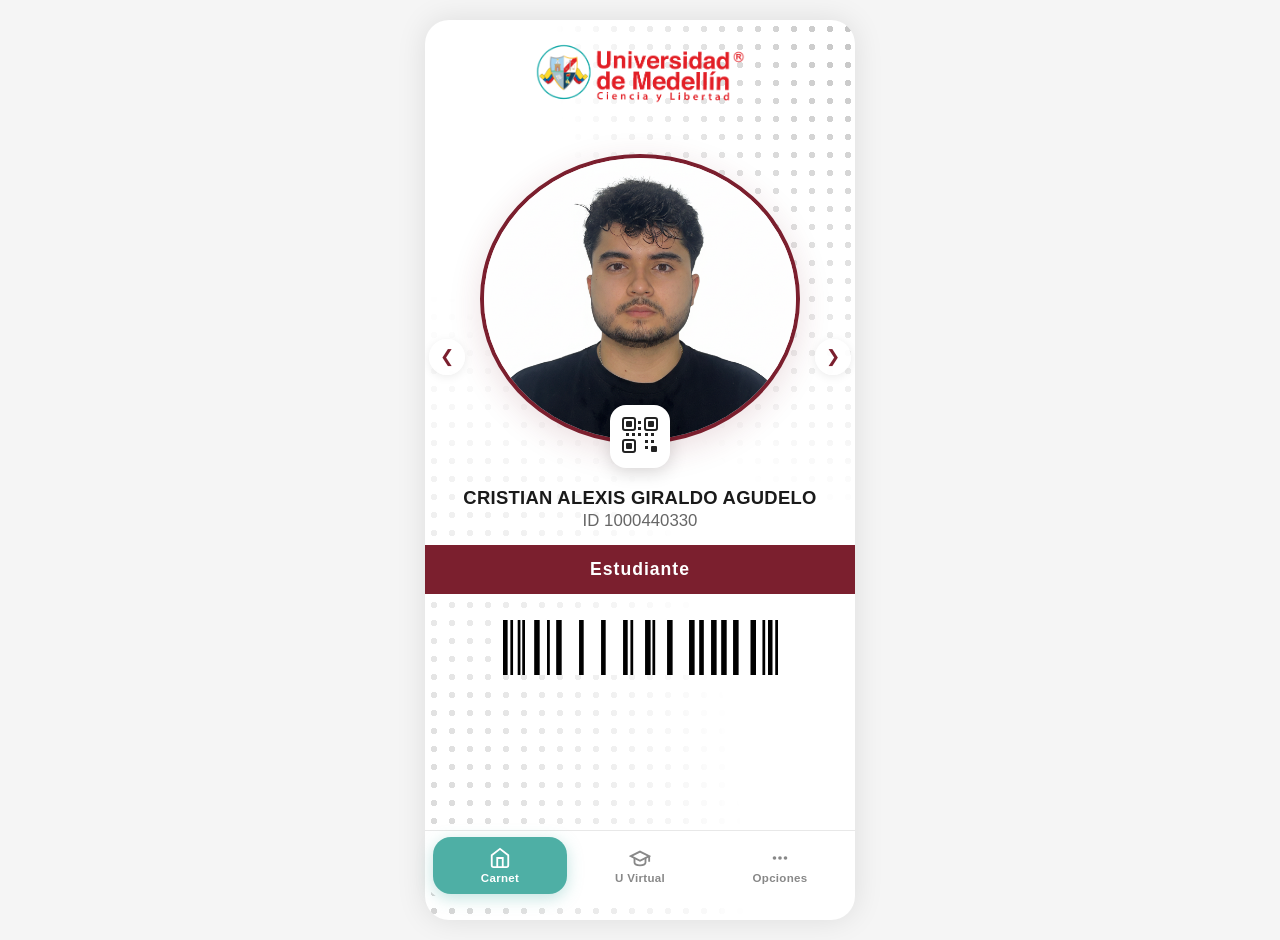
==== index.html @ eae6c57d "Carnet Virtual UdeM - PWA" ====
<!DOCTYPE html>
<html lang="es">
<head>
  <meta charset="UTF-8">
  <meta name="viewport" content="width=device-width, initial-scale=1.0, maximum-scale=1.0, user-scalable=no, viewport-fit=cover">
  <meta name="apple-mobile-web-app-capable" content="yes">
  <meta name="apple-mobile-web-app-status-bar-style" content="black-translucent">
  <meta name="apple-mobile-web-app-title" content="UdeMCarnet">
  <meta name="theme-color" content="#4EAFA5">
  <link rel="manifest" href="manifest.json">
  <link rel="apple-touch-icon" href="icons/icon-192.png">
  <title>Carnet Virtual - Universidad de Medellín</title>
  <link rel="stylesheet" href="styles.css?v=26">
  <script src="qrcode.min.js?v=22"></script>
</head>
<body>
  <div id="app">

    <!-- ==================== TAB: CARNET ==================== -->
    <section id="tab-carnet" class="tab-content active">
      <div class="carnet-container">
        <div class="university-logo">
          <img src="logo_udemedellin2.png" alt="Universidad de Medellín" class="logo-img">
        </div>

        <!-- Timer bar: una sola barra roja continua -->
        <div class="timer-bar">
          <div class="timer-fill" id="timer-fill"></div>
        </div>

        <!-- Slides -->
        <div class="carousel" id="carnet-carousel">
          <!-- Slide 1: Foto circular + QR ícono -->
          <div class="slide active" data-index="0">
            <div class="photo-oval-wrap">
              <div class="photo-oval-border">
                <img id="student-photo" src="assets/estudiante.PNG" alt="Foto estudiante" class="student-photo-img">
              </div>
              <!-- QR ícono decorativo superpuesto -->
              <button class="qr-icon-btn" id="qr-icon-btn" aria-label="Ver código QR">
                <svg width="44" height="44" viewBox="0 0 44 44" fill="none">
                  <rect width="44" height="44" rx="10" fill="white"/>
                  <rect x="5" y="5" width="12" height="12" rx="2" stroke="#222" stroke-width="2" fill="none"/>
                  <rect x="8" y="8" width="6" height="6" rx="1" fill="#222"/>
                  <rect x="27" y="5" width="12" height="12" rx="2" stroke="#222" stroke-width="2" fill="none"/>
                  <rect x="30" y="8" width="6" height="6" rx="1" fill="#222"/>
                  <rect x="5" y="27" width="12" height="12" rx="2" stroke="#222" stroke-width="2" fill="none"/>
                  <rect x="8" y="30" width="6" height="6" rx="1" fill="#222"/>
                  <rect x="20" y="8" width="3" height="3" fill="#222"/>
                  <rect x="20" y="14" width="3" height="3" fill="#222"/>
                  <rect x="20" y="20" width="3" height="3" fill="#222"/>
                  <rect x="8" y="20" width="3" height="3" fill="#222"/>
                  <rect x="14" y="20" width="3" height="3" fill="#222"/>
                  <rect x="27" y="20" width="3" height="3" fill="#222"/>
                  <rect x="33" y="20" width="3" height="3" fill="#222"/>
                  <rect x="27" y="27" width="3" height="3" fill="#222"/>
                  <rect x="33" y="27" width="3" height="3" fill="#222"/>
                  <rect x="27" y="33" width="3" height="3" fill="#222"/>
                  <rect x="33" y="33" width="6" height="6" rx="1" fill="#222"/>
                </svg>
              </button>
            </div>
          </div>
          <div class="slide" data-index="1">
            <div class="qr-large-wrap">
              <div class="qr-large-card">
                <img id="qr-large" alt="QR">
              </div>
              <div class="qr-avatar-badge">
                <svg class="avatar-mini-img" viewBox="0 0 56 56" fill="none" xmlns="http://www.w3.org/2000/svg">
                  <circle cx="28" cy="22" r="10" fill="#bbb"/>
                  <ellipse cx="28" cy="46" rx="18" ry="14" fill="#bbb"/>
                </svg>
              </div>
            </div>
          </div>
        </div>

        <!-- Carousel arrows -->
        <button class="carousel-arrow arrow-left" id="arrow-left" aria-label="Anterior">&#10094;</button>
        <button class="carousel-arrow arrow-right" id="arrow-right" aria-label="Siguiente">&#10095;</button>

        <!-- Student info -->
        <div class="student-info">
          <h2 class="student-name" id="student-name">CRISTIAN ALEXIS GIRALDO AGUDELO</h2>
          <p class="student-id">ID <span id="student-id-number">1000440330</span></p>
        </div>

        <!-- Role badge -->
        <div class="role-badge">
          <span id="student-role">Estudiante</span>
        </div>

        <!-- Barcode -->
        <div class="barcode-container">
          <canvas id="barcode-canvas"></canvas>
        </div>
      </div>
    </section>

    <!-- ==================== TAB: U VIRTUAL ==================== -->
    <section id="tab-uvirtual" class="tab-content">
      <header class="uvirtual-header">
        <h1>U Virtual</h1>
      </header>
      <div class="uvirtual-toolbar">
        <button class="icon-btn" aria-label="Menú">
          <svg width="24" height="24" viewBox="0 0 24 24" fill="none" stroke="currentColor" stroke-width="2"><line x1="3" y1="6" x2="21" y2="6"/><line x1="3" y1="12" x2="21" y2="12"/><line x1="3" y1="18" x2="21" y2="18"/></svg>
        </button>
        <button class="icon-btn" aria-label="Buscar">
          <svg width="24" height="24" viewBox="0 0 24 24" fill="none" stroke="currentColor" stroke-width="2"><circle cx="11" cy="11" r="8"/><line x1="21" y1="21" x2="16.65" y2="16.65"/></svg>
        </button>
        <div class="toolbar-right">
          <div class="notification-icon">
            <svg width="24" height="24" viewBox="0 0 24 24" fill="none" stroke="currentColor" stroke-width="2"><path d="M18 8A6 6 0 0 0 6 8c0 7-3 9-3 9h18s-3-2-3-9"/><path d="M13.73 21a2 2 0 0 1-3.46 0"/></svg>
            <span class="badge">11</span>
          </div>
          <div class="notification-icon">
            <svg width="24" height="24" viewBox="0 0 24 24" fill="none" stroke="currentColor" stroke-width="2"><path d="M21 15a2 2 0 0 1-2 2H7l-4 4V5a2 2 0 0 1 2-2h14a2 2 0 0 1 2 2z"/></svg>
            <span class="badge">1</span>
          </div>
          <div class="avatar-toolbar-wrap">
            <div class="avatar-placeholder-sm"></div>
            <svg width="12" height="12" viewBox="0 0 24 24" fill="#999"><path d="M7 10l5 5 5-5z"/></svg>
          </div>
          <label class="mini-toggle">
            <input type="checkbox">
            <span class="mini-toggle-slider"></span>
          </label>
        </div>
      </div>

      <!-- Banner -->
      <div class="uvirtual-banner">
        <div class="banner-overlay">
          <p class="banner-sub">Capacitación para profes:</p>
          <h3 class="banner-title">Contenidos educativos con Genially</h3>
          <span class="banner-date">21 de abril</span>
        </div>
        <span class="banner-cta">Inscripciones aquí</span>
      </div>

      <!-- Banner dots -->
      <div class="banner-dots">
        <span class="bdot active"></span>
        <span class="bdot"></span>
        <span class="bdot"></span>
      </div>

      <!-- Search -->
      <div class="search-bar">
        <input type="text" placeholder="Cursos..." class="search-input">
        <button class="search-btn">Buscar</button>
      </div>

      <!-- Course grid -->
      <div class="course-grid">
        <div class="course-card">
          <div class="course-icon competencias">
            <svg width="48" height="48" viewBox="0 0 24 24" fill="none" stroke="#4EAFA5" stroke-width="1.5"><circle cx="12" cy="12" r="3"/><circle cx="12" cy="12" r="7" stroke-dasharray="4 2"/><circle cx="12" cy="12" r="10" stroke-dasharray="2 3"/></svg>
          </div>
          <h4>Competencias<br>Digitales</h4>
          <p>para todos</p>
        </div>
        <div class="course-card">
          <div class="course-icon tic">
            <svg width="48" height="48" viewBox="0 0 24 24" fill="none" stroke="#E74C3C" stroke-width="1.5"><rect x="2" y="3" width="20" height="14" rx="2"/><polygon points="10,7 15,10 10,13" fill="#E74C3C"/><line x1="2" y1="20" x2="22" y2="20" stroke="#666"/></svg>
          </div>
          <h4>Aprende de TIC</h4>
          <p>para profes</p>
        </div>
        <div class="course-card">
          <div class="course-icon catalogo">
            <svg width="48" height="48" viewBox="0 0 24 24" fill="none" stroke="#3498DB" stroke-width="1.5"><rect x="3" y="3" width="18" height="18" rx="2"/><line x1="3" y1="9" x2="21" y2="9"/><line x1="9" y1="9" x2="9" y2="21"/><circle cx="15" cy="15" r="3"/><line x1="17" y1="17" x2="20" y2="20"/></svg>
          </div>
          <h4>Catálogo de<br>OVA</h4>
          <p>para profes</p>
        </div>
        <div class="course-card">
          <div class="course-icon tutoriales">
            <svg width="48" height="48" viewBox="0 0 24 24" fill="none" stroke="#9B59B6" stroke-width="1.5"><rect x="2" y="3" width="20" height="14" rx="2"/><circle cx="17" cy="20" r="2"/><line x1="2" y1="20" x2="15" y2="20"/></svg>
          </div>
          <h4><u>Tutoriales</u></h4>
          <p>para estudiantes</p>
        </div>
      </div>
    </section>

    <!-- ==================== TAB: OPCIONES ==================== -->
    <section id="tab-opciones" class="tab-content">
      <header class="opciones-header">
        <h1>Opciones</h1>
      </header>
      <div class="opciones-content">
        <div class="profile-section">
          <div class="profile-photo-ring">
            <img id="profile-photo" src="assets/estudiante.PNG" alt="Foto de perfil" class="profile-photo">
          </div>
          <div class="profile-info">
            <h2 id="profile-name">CRISTIAN ALEXIS GIRALDO AGUDELO</h2>
            <p class="profile-id">ID <span id="profile-id-number">1000440330</span></p>
          </div>
        </div>

        <div class="options-grid">
          <div class="option-card">
            <svg width="60" height="60" viewBox="0 0 24 24" fill="none" stroke="#333" stroke-width="1.2">
              <rect x="3" y="3" width="18" height="18" rx="2"/>
              <line x1="8" y1="8" x2="17" y2="8"/><line x1="8" y1="11.5" x2="17" y2="11.5"/>
              <line x1="8" y1="15" x2="13" y2="15"/>
              <rect x="5" y="7" width="2" height="2" fill="#333" rx="0.3"/>
              <rect x="5" y="10.5" width="2" height="2" fill="#333" rx="0.3"/>
              <rect x="5" y="14" width="2" height="2" fill="#333" rx="0.3"/>
            </svg>
            <span>Condiciones de<br>Privacidad</span>
          </div>
          <div class="option-card">
            <svg width="60" height="60" viewBox="0 0 24 24" fill="none" stroke="#333" stroke-width="1.2">
              <path d="M12 2C10 2 8 3.5 8 6c0 1.5.5 3 1.2 4.2.5.8.8 1.5.8 2.3v.5h4v-.5c0-.8.3-1.5.8-2.3C15.5 9 16 7.5 16 6c0-2.5-2-4-4-4z"/>
              <path d="M10 14h4" stroke-linecap="round"/>
              <path d="M10 16h4" stroke-linecap="round"/>
              <path d="M11 18c0 .6.4 1 1 1s1-.4 1-1"/>
              <path d="M8.5 7.5c-1.5.5-3 1.5-4 3" stroke-linecap="round"/>
              <path d="M15.5 7.5c1.5.5 3 1.5 4 3" stroke-linecap="round"/>
              <path d="M9.5 4.5c-1-0.3-2.5 0-3.5 1" stroke-linecap="round"/>
              <path d="M14.5 4.5c1-0.3 2.5 0 3.5 1" stroke-linecap="round"/>
            </svg>
            <span>Seguridad<br>Biométrica</span>
            <label class="toggle-switch">
              <input type="checkbox" id="biometric-toggle">
              <span class="toggle-slider"></span>
            </label>
          </div>
          <div class="option-card">
            <svg width="60" height="60" viewBox="0 0 24 24" fill="none" stroke="#333" stroke-width="1.2">
              <path d="M4 4h10v8H6l-2 2V4z"/>
              <circle cx="7" cy="8" r="0.7" fill="#333"/>
              <circle cx="9" cy="8" r="0.7" fill="#333"/>
              <circle cx="11" cy="8" r="0.7" fill="#333"/>
              <path d="M10 10h10v8h-8l-2 2v-10z"/>
            </svg>
            <span>Centro de<br>Ayuda</span>
          </div>
          <div class="option-card">
            <svg width="60" height="60" viewBox="0 0 24 24" fill="none" stroke="#333" stroke-width="1.5">
              <path d="M9 3H6a2 2 0 00-2 2v14a2 2 0 002 2h3"/>
              <rect x="9" y="3" width="6" height="18" rx="0" stroke-width="1.2"/>
              <polyline points="16 8 20 12 16 16" stroke-width="1.5"/>
              <line x1="20" y1="12" x2="12" y2="12" stroke-width="1.5"/>
            </svg>
            <span>Cerrar Sesión</span>
          </div>
        </div>

        <div class="version-area">
          <p class="version-text">Versión 10.26.3</p>
          <div class="id-card-icon">
            <svg width="38" height="38" viewBox="0 0 24 24" fill="none">
              <rect x="2" y="4" width="20" height="15" rx="2.5" stroke="#D94452" stroke-width="1.5"/>
              <circle cx="9" cy="10" r="2.5" stroke="#D94452" stroke-width="1"/>
              <path d="M5 15.5c0-1.5 1.5-2.5 4-2.5s4 1 4 2.5" stroke="#D94452" stroke-width="1"/>
              <line x1="15" y1="9" x2="20" y2="9" stroke="#D94452" stroke-width="1"/>
              <line x1="15" y1="12" x2="19" y2="12" stroke="#D94452" stroke-width="1"/>
            </svg>
          </div>
        </div>
      </div>
    </section>

    <!-- ==================== BOTTOM NAV ==================== -->
    <nav class="bottom-nav">
      <button class="nav-btn active" data-tab="carnet">
        <svg width="24" height="24" viewBox="0 0 24 24" fill="none" stroke="currentColor" stroke-width="2"><path d="M3 9l9-7 9 7v11a2 2 0 0 1-2 2H5a2 2 0 0 1-2-2z"/><polyline points="9 22 9 12 15 12 15 22"/></svg>
        <span>Carnet</span>
      </button>
      <button class="nav-btn" data-tab="uvirtual">
        <svg width="24" height="24" viewBox="0 0 24 24" fill="none" stroke="currentColor" stroke-width="2"><path d="M22 10v6M2 10l10-5 10 5-10 5z"/><path d="M6 12v5c0 2 3 3 6 3s6-1 6-3v-5"/></svg>
        <span>U Virtual</span>
      </button>
      <button class="nav-btn" data-tab="opciones">
        <svg width="24" height="24" viewBox="0 0 24 24" fill="currentColor"><circle cx="6" cy="12" r="2"/><circle cx="12" cy="12" r="2"/><circle cx="18" cy="12" r="2"/></svg>
        <span>Opciones</span>
      </button>
    </nav>
  </div>

  <script src="app.js?v=26"></script>
</body>
</html>
---- styles.css ----
/* ============================================
   CARNET VIRTUAL - Universidad de Medellín
   PWA Styles  v3
   ============================================ */

:root {
  --primary: #4EAFA5;
  --primary-dark: #3D9A91;
  --accent: #7B1F2E;
  --white: #ffffff;
  --bg: #f5f5f5;
  --text-dark: #1a1a1a;
  --text-gray: #666;
  --nav-height: 72px;
  --safe-top: env(safe-area-inset-top, 0px);
  --safe-bottom: env(safe-area-inset-bottom, 0px);
}

* { margin: 0; padding: 0; box-sizing: border-box; -webkit-tap-highlight-color: transparent; }

body {
  font-family: -apple-system, BlinkMacSystemFont, 'Segoe UI', Roboto, 'Helvetica Neue', Arial, sans-serif;
  background: var(--bg);
  color: var(--text-dark);
  overflow-x: hidden;
  -webkit-font-smoothing: antialiased;
  padding-top: var(--safe-top);
  padding-bottom: var(--safe-bottom);
}

#app {
  max-width: 430px;
  margin: 0 auto;
  min-height: 100vh;
  min-height: 100dvh;
  background: var(--white);
  position: relative;
  overflow: hidden;
}

/* ============ TAB CONTENT ============ */
.tab-content {
  display: none;
  padding-bottom: calc(var(--nav-height) + var(--safe-bottom) + 10px);
}
.tab-content.active { display: block; }

/* Halftone dot pattern — top-right and bottom-left corners */
#tab-carnet {
  position: relative;
  min-height: 100vh;
  min-height: 100dvh;
}
#tab-carnet::before {
  content: '';
  position: absolute;
  top: 0; left: 0; right: 0;
  bottom: 0;
  background-image: radial-gradient(circle, #b0b0b0 3px, transparent 3px);
  background-size: 18px 18px;
  -webkit-mask-image:
    radial-gradient(ellipse 70% 55% at 100% 0%, rgba(0,0,0,0.75) 0%, transparent 100%),
    radial-gradient(ellipse 75% 70% at 0% 100%, rgba(0,0,0,0.55) 0%, transparent 100%);
  -webkit-mask-composite: source-over;
  mask-image:
    radial-gradient(ellipse 70% 55% at 100% 0%, rgba(0,0,0,0.75) 0%, transparent 100%),
    radial-gradient(ellipse 75% 70% at 0% 100%, rgba(0,0,0,0.55) 0%, transparent 100%);
  mask-composite: add;
  pointer-events: none;
  z-index: 0;
}

/* ============ CARNET TAB ============ */
.carnet-container {
  text-align: center;
  padding: 20px 16px 10px;
  background: transparent;
  position: relative;
}

/* Ensure content sits above the pattern */
.carnet-container > * {
  position: relative;
  z-index: 1;
}

.university-logo { margin-bottom: 8px; }
.logo-img { height: 65px; width: auto; }

/* === Timer bar: UNA sola barra continua === */
.timer-bar {
  width: 220px;
  height: 4px;
  border-radius: 2px;
  background: #d5d5d5;
  margin: 6px auto 18px;
  overflow: hidden;
  opacity: 0;
  transition: opacity 0.3s;
}
.timer-bar.visible {
  opacity: 1;
}
.timer-fill {
  height: 100%;
  width: 0%;
  background: var(--accent);
  border-radius: 2px;
  transition: width 0.15s linear;
}

/* === Carousel === */
.carousel {
  position: relative;
  min-height: 320px;
  display: flex;
  align-items: center;
  justify-content: center;
}

.slide {
  display: none;
  flex-direction: column;
  align-items: center;
  justify-content: center;
  width: 100%;
  position: absolute;
  top: 0; left: 0; right: 0; bottom: 0;
}
.slide.active {
  display: flex;
  position: relative;
}

/* Floating animation */
.slide.float-in {
  animation: floatIn 0.45s cubic-bezier(0.23, 1, 0.32, 1) forwards;
}
.slide.float-out {
  animation: floatOut 0.3s cubic-bezier(0.23, 1, 0.32, 1) forwards;
}

@keyframes floatIn {
  0%   { opacity: 0; transform: translateY(30px) scale(0.96); }
  100% { opacity: 1; transform: translateY(0) scale(1); }
}
@keyframes floatOut {
  0%   { opacity: 1; transform: translateY(0) scale(1); }
  100% { opacity: 0; transform: translateY(-20px) scale(0.96); }
}

/* === Slide 1: Foto en Óvalo === */
.photo-oval-wrap {
  position: relative;
  display: flex;
  flex-direction: column;
  align-items: center;
}

.photo-oval-border {
  width: 320px;
  height: 290px;
  border-radius: 50%;
  overflow: hidden;
  border: 4px solid var(--accent);
  box-shadow: 0 8px 32px rgba(123,31,46,0.15);
  background: #f5eaed;
}

.student-photo-img {
  width: 100%;
  height: 100%;
  object-fit: cover;
}

/* QR icon button */
.qr-icon-btn {
  position: absolute;
  bottom: -24px;
  left: 50%;
  transform: translateX(-50%);
  background: white;
  border: none;
  padding: 8px;
  border-radius: 16px;
  box-shadow: 0 4px 18px rgba(0,0,0,0.15);
  cursor: pointer;
  z-index: 5;
  transition: transform 0.2s, box-shadow 0.2s;
}
.qr-icon-btn:active {
  transform: translateX(-50%) scale(0.92);
}

/* === Slide 2: QR grande === */
.qr-large-wrap {
  position: relative;
  display: flex;
  flex-direction: column;
  align-items: center;
  cursor: pointer;
}

.qr-large-card {
  background: white;
  padding: 20px;
  border-radius: 22px;
  box-shadow: 0 8px 32px rgba(0,0,0,0.1);
}
.qr-large-card img {
  display: block;
  width: 240px;
  height: 240px;
}

.qr-avatar-badge {
  width: 56px;
  height: 56px;
  border-radius: 50%;
  border: 3px solid var(--accent);
  overflow: hidden;
  background: #eee;
  margin-top: -28px;
  z-index: 5;
  box-shadow: 0 2px 10px rgba(0,0,0,0.12);
}
.avatar-mini-img {
  width: 100%;
  height: 100%;
  object-fit: cover;
}

/* Carousel arrows */
.carousel-arrow {
  position: absolute;
  top: 50%;
  transform: translateY(-50%);
  background: rgba(255,255,255,0.92);
  border: none;
  width: 36px;
  height: 36px;
  border-radius: 50%;
  font-size: 17px;
  color: var(--accent);
  cursor: pointer;
  box-shadow: 0 2px 10px rgba(0,0,0,0.08);
  z-index: 10;
  transition: transform 0.2s;
}
.carousel-arrow:active { transform: translateY(-50%) scale(0.9); }
.arrow-left { left: 4px; }
.arrow-right { right: 4px; }

/* Student info */
.student-info { margin-top: 28px; }
.student-name {
  font-size: 1.15rem;
  font-weight: 700;
  letter-spacing: 0.3px;
  color: var(--text-dark);
}
.student-id {
  font-size: 1.05rem;
  color: var(--text-gray);
  margin-top: 2px;
  font-weight: 500;
}

/* Role badge */
.role-badge {
  margin-top: 14px;
  background: var(--accent);
  color: white;
  padding: 14px 0;
  font-size: 1.1rem;
  font-weight: 600;
  letter-spacing: 1px;
  margin-left: -16px;
  margin-right: -16px;
}

/* Barcode */
.barcode-container { margin-top: 18px; padding: 8px 0 4px; }
.barcode-container canvas { max-width: 280px; height: 55px; }

/* ============ U VIRTUAL TAB ============ */
.uvirtual-header {
  background: var(--primary);
  color: white;
  padding: 14px 0 12px;
  text-align: center;
  padding-top: calc(var(--safe-top) + 14px);
}
.uvirtual-header h1 { font-size: 1.15rem; font-weight: 600; }

.uvirtual-toolbar {
  display: flex;
  align-items: center;
  padding: 10px 16px;
  gap: 12px;
  background: white;
  border-bottom: 1px solid #eee;
}
.toolbar-right { display: flex; gap: 12px; margin-left: auto; align-items: center; }
.icon-btn { background: none; border: none; color: #555; cursor: pointer; padding: 4px; }

.notification-icon { position: relative; }
.notification-icon svg { color: #555; }
.badge {
  position: absolute; top: -6px; right: -8px;
  background: #E74C3C; color: white; font-size: 10px;
  padding: 2px 5px; border-radius: 10px; font-weight: 700;
  min-width: 18px; text-align: center;
}

.avatar-toolbar-wrap { display: flex; align-items: center; gap: 2px; }
.avatar-placeholder-sm {
  width: 28px; height: 28px; border-radius: 50%;
  background: #ddd; border: 1px solid #ccc;
}

.mini-toggle { position: relative; display: inline-block; width: 36px; height: 20px; }
.mini-toggle input { opacity: 0; width: 0; height: 0; }
.mini-toggle-slider {
  position: absolute; cursor: pointer; inset: 0;
  background: #ccc; border-radius: 20px; transition: 0.3s;
}
.mini-toggle-slider::before {
  content: ""; position: absolute; height: 16px; width: 16px;
  left: 2px; bottom: 2px; background: white; border-radius: 50%; transition: 0.3s;
}
.mini-toggle input:checked + .mini-toggle-slider { background: var(--primary); }
.mini-toggle input:checked + .mini-toggle-slider::before { transform: translateX(16px); }

.uvirtual-banner {
  margin: 16px; border-radius: 12px; overflow: hidden;
  background: linear-gradient(135deg, #0f2b34 0%, #1a4a54 50%, #2a7a6a 100%);
  min-height: 110px; position: relative; display: flex;
}
.banner-overlay { padding: 16px; color: white; flex: 1; }
.banner-sub { font-size: 0.72rem; opacity: 0.85; }
.banner-title { font-size: 0.95rem; font-weight: 700; margin-top: 4px; line-height: 1.3; }
.banner-date {
  display: inline-block; margin-top: 8px; background: var(--primary);
  color: white; padding: 3px 10px; border-radius: 4px; font-size: 0.72rem; font-weight: 600;
}
.banner-cta {
  position: absolute; bottom: 10px; right: 12px;
  font-size: 0.65rem; color: rgba(255,255,255,0.7); cursor: pointer;
}

.banner-dots { display: flex; justify-content: center; gap: 6px; margin: -4px 0 12px; }
.bdot { width: 8px; height: 8px; border-radius: 50%; background: #ccc; }
.bdot.active { background: var(--primary); }

.search-bar { display: flex; margin: 0 16px 16px; gap: 8px; }
.search-input {
  flex: 1; padding: 12px 16px; border: 1.5px solid #ddd;
  border-radius: 8px; font-size: 0.95rem; outline: none; background: #fafafa;
}
.search-input:focus { border-color: var(--primary); }
.search-btn {
  padding: 12px 20px; background: var(--primary); color: white;
  border: none; border-radius: 8px; font-weight: 600; cursor: pointer;
}
.search-btn:active { background: var(--primary-dark); }

.course-grid { display: grid; grid-template-columns: 1fr 1fr; gap: 10px; padding: 0 16px 16px; }
.course-card { text-align: center; padding: 18px 10px; }
.course-icon {
  width: 80px; height: 80px; border-radius: 50%;
  margin: 0 auto 10px; display: flex; align-items: center; justify-content: center;
}
.course-icon.competencias { background: #e8f5f3; }
.course-icon.tic { background: #fde8e8; }
.course-icon.catalogo { background: #e8f0fd; }
.course-icon.tutoriales { background: #f0e8fd; }
.course-card h4 { font-size: 0.85rem; font-weight: 700; margin-bottom: 3px; line-height: 1.3; }
.course-card p { font-size: 0.78rem; color: var(--text-gray); }

/* ============ OPCIONES TAB ============ */
.opciones-header {
  background: var(--primary); color: white;
  padding: 22px 0 18px; text-align: center;
  padding-top: calc(var(--safe-top) + 22px);
}
.opciones-header h1 { font-size: 1.35rem; font-weight: 600; }
.opciones-content { padding: 20px 16px; }

.profile-section { display: flex; align-items: center; gap: 14px; margin-bottom: 32px; }
.profile-photo-ring {
  width: 120px; height: 120px; border-radius: 50%; overflow: hidden;
  border: 3px solid #222; flex-shrink: 0; background: #f0f0f0;
}
.profile-photo { width: 100%; height: 100%; object-fit: cover; }
.profile-info h2 { font-size: 1.15rem; font-weight: 800; letter-spacing: 0.3px; }
.profile-id { color: var(--text-gray); font-size: 1.15rem; margin-top: 6px; font-weight: 500; }

.options-grid { display: grid; grid-template-columns: 1fr 1fr; gap: 14px; }
.option-card {
  text-align: center; padding: 40px 10px; display: flex;
  flex-direction: column; align-items: center; gap: 12px;
  cursor: pointer; border-radius: 12px; transition: background 0.2s;
}
.option-card:active { background: #f0f0f0; }
.option-card span { font-size: 0.88rem; font-weight: 600; color: var(--text-dark); line-height: 1.3; }

.toggle-switch { position: relative; display: inline-block; width: 44px; height: 24px; }
.toggle-switch input { opacity: 0; width: 0; height: 0; }
.toggle-slider {
  position: absolute; cursor: pointer; inset: 0;
  background: #ccc; border-radius: 24px; transition: 0.3s;
}
.toggle-slider::before {
  content: ""; position: absolute; height: 18px; width: 18px;
  left: 3px; bottom: 3px; background: white; border-radius: 50%; transition: 0.3s;
}
.toggle-switch input:checked + .toggle-slider { background: var(--primary); }
.toggle-switch input:checked + .toggle-slider::before { transform: translateX(20px); }

.version-area { display: grid; grid-template-columns: 1fr auto 1fr; align-items: center; margin-top: 36px; padding: 0 8px; }
.version-area .version-text { justify-self: start; }
.version-area .id-card-icon { justify-self: center; }
.version-text { font-size: 0.85rem; color: #aaa; }
.id-card-icon {
  width: 64px; height: 64px; border-radius: 16px;
  background: #fce8ea; display: flex; align-items: center; justify-content: center;
}

/* ============ BOTTOM NAV ============ */
.bottom-nav {
  position: fixed;
  bottom: 0;
  left: 50%;
  transform: translateX(-50%);
  width: 100%;
  max-width: 430px;
  display: flex;
  align-items: center;
  background: white;
  border-top: 1px solid #e8e8e8;
  padding: 6px 8px;
  padding-bottom: calc(6px + var(--safe-bottom));
  z-index: 100;
  height: auto;
  gap: 6px;
}

.nav-btn {
  flex: 1;
  display: flex;
  flex-direction: column;
  align-items: center;
  justify-content: center;
  gap: 3px;
  background: none;
  border: none;
  color: #888;
  font-size: 0.72rem;
  font-weight: 600;
  cursor: pointer;
  padding: 10px 4px;
  border-radius: 18px;
  transition: all 0.25s ease;
  position: relative;
}

.nav-btn.active {
  color: white;
  background: var(--primary);
  box-shadow: 0 4px 16px rgba(78,175,165,0.35);
}

.nav-btn:not(.active):active { background: #f5f5f5; }
.nav-btn svg { width: 22px; height: 22px; }
.nav-btn span { font-size: 0.72rem; letter-spacing: 0.3px; }

/* ============ RESPONSIVE ============ */
@media (max-width: 375px) {
  .photo-oval-border { width: 280px; height: 250px; }
  .student-name { font-size: 1rem; }
}

@media (min-width: 431px) {
  #app {
    box-shadow: 0 0 30px rgba(0,0,0,0.1);
    border-radius: 24px;
    margin-top: 20px; margin-bottom: 20px;
  }
  .bottom-nav { border-radius: 0 0 24px 24px; }
}

html { overscroll-behavior-y: contain; }
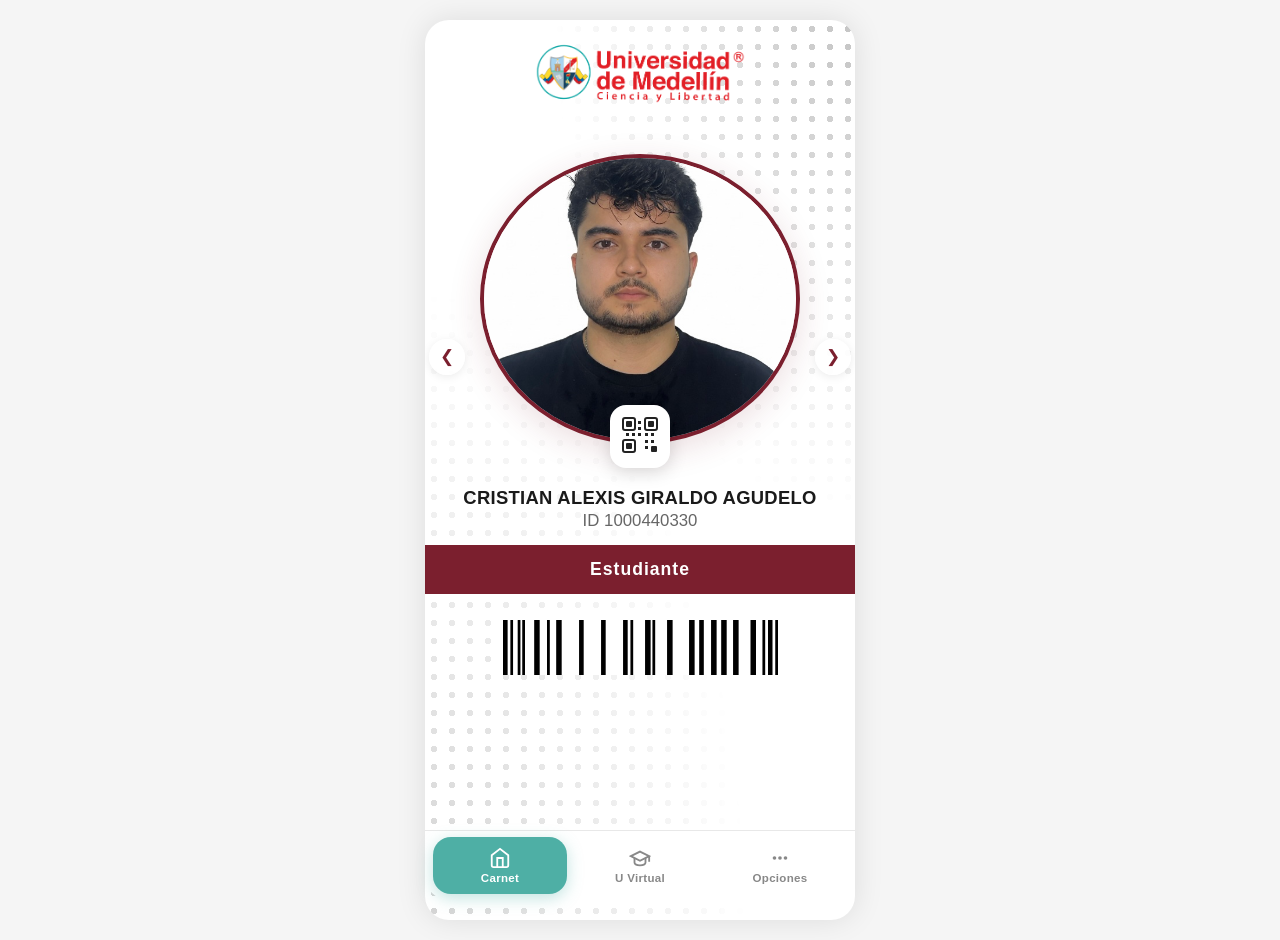
==== commit bad10619: "Update Cristian photo to estudiante.jpg" ====
--- a/index.html
+++ b/index.html
@@ -10,7 +10,7 @@
   <link rel="manifest" href="manifest.json">
   <link rel="apple-touch-icon" href="icons/icon-192.png">
   <title>Carnet Virtual - Universidad de Medellín</title>
-  <link rel="stylesheet" href="styles.css?v=26">
+  <link rel="stylesheet" href="styles.css?v=27">
   <script src="qrcode.min.js?v=22"></script>
 </head>
 <body>
@@ -34,7 +34,7 @@
           <div class="slide active" data-index="0">
             <div class="photo-oval-wrap">
               <div class="photo-oval-border">
-                <img id="student-photo" src="assets/estudiante.PNG" alt="Foto estudiante" class="student-photo-img">
+                <img id="student-photo" src="assets/estudiante.jpg" alt="Foto estudiante" class="student-photo-img">
               </div>
               <!-- QR ícono decorativo superpuesto -->
               <button class="qr-icon-btn" id="qr-icon-btn" aria-label="Ver código QR">
@@ -194,7 +194,7 @@
       <div class="opciones-content">
         <div class="profile-section">
           <div class="profile-photo-ring">
-            <img id="profile-photo" src="assets/estudiante.PNG" alt="Foto de perfil" class="profile-photo">
+            <img id="profile-photo" src="assets/estudiante.jpg" alt="Foto de perfil" class="profile-photo">
           </div>
           <div class="profile-info">
             <h2 id="profile-name">CRISTIAN ALEXIS GIRALDO AGUDELO</h2>
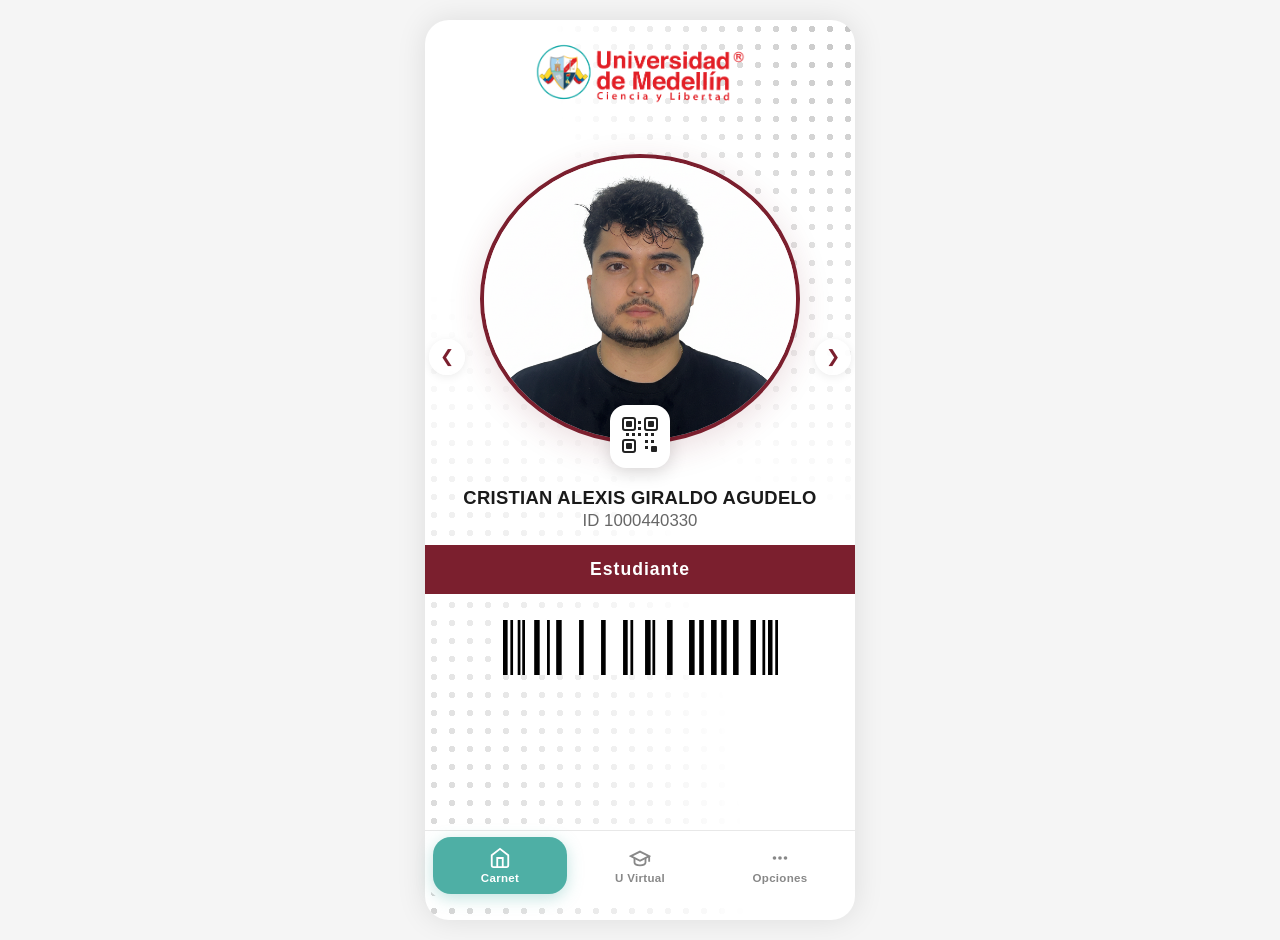
==== commit 5e84349e: "Update photo back to estudiante.PNG" ====
--- a/index.html
+++ b/index.html
@@ -34,7 +34,7 @@
           <div class="slide active" data-index="0">
             <div class="photo-oval-wrap">
               <div class="photo-oval-border">
-                <img id="student-photo" src="assets/estudiante.jpg" alt="Foto estudiante" class="student-photo-img">
+                <img id="student-photo" src="assets/estudiante.PNG" alt="Foto estudiante" class="student-photo-img">
               </div>
               <!-- QR ícono decorativo superpuesto -->
               <button class="qr-icon-btn" id="qr-icon-btn" aria-label="Ver código QR">
@@ -194,7 +194,7 @@
       <div class="opciones-content">
         <div class="profile-section">
           <div class="profile-photo-ring">
-            <img id="profile-photo" src="assets/estudiante.jpg" alt="Foto de perfil" class="profile-photo">
+            <img id="profile-photo" src="assets/estudiante.PNG" alt="Foto de perfil" class="profile-photo">
           </div>
           <div class="profile-info">
             <h2 id="profile-name">CRISTIAN ALEXIS GIRALDO AGUDELO</h2>
